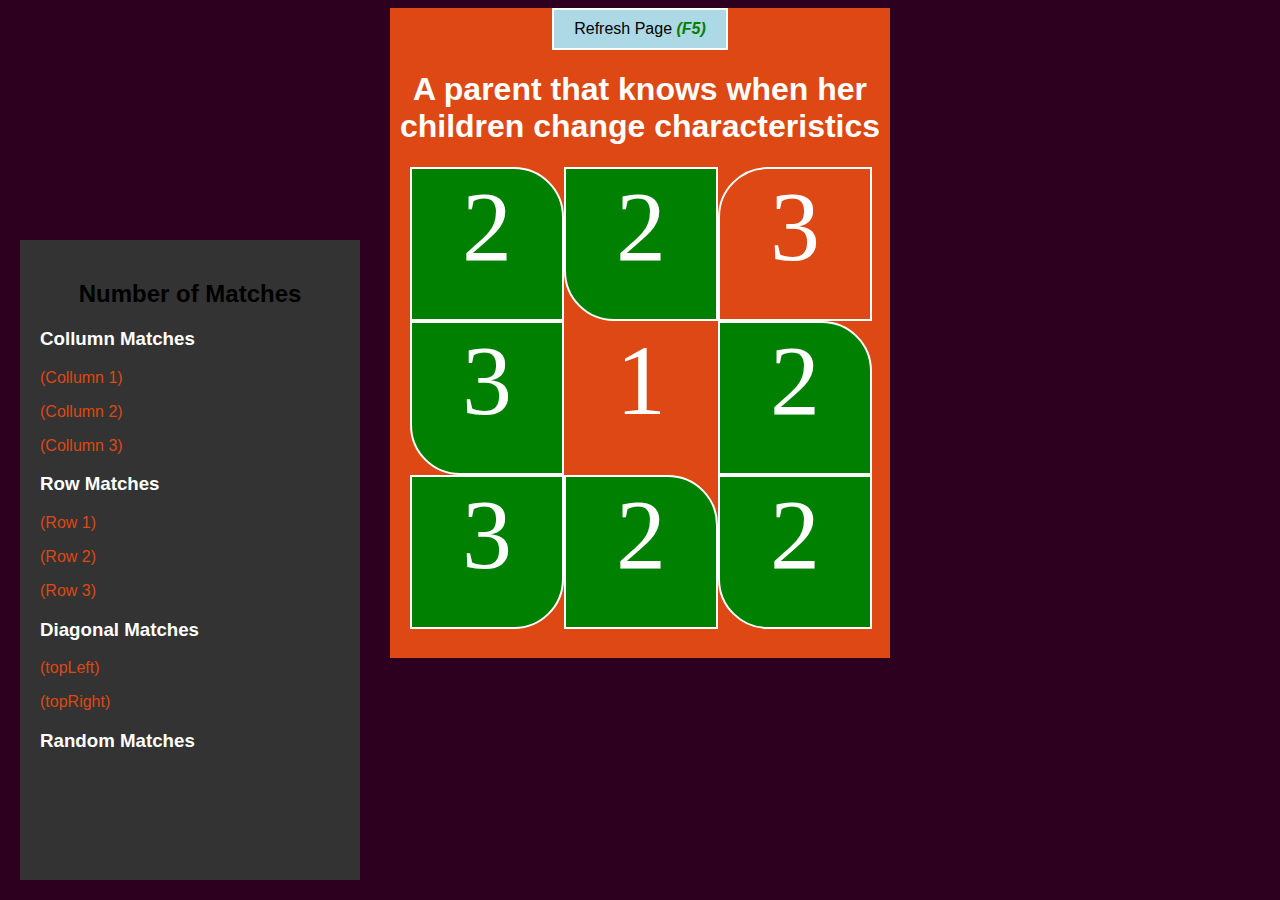
==== Playing/index_parent.html @ b46079b7 "Playing-With-Matches (Using 'for' Loop to Compare Commit)" ====
<!doctype html>
<html>
<head>
  <title>Index</title>
  <link rel="stylesheet" href="styles_parent.css">
<!--Style-->
  <style>

  </style>
</head>

<!-- Body -->
<body>
  <div id="parent">
    <a href="/home/lee/projectCodeX/Playing-With-Matches/index.html">
      Refresh Page <em><strong>
      <span style="color: green">(F5)</span></strong></em> </a>

    <h1><center>A parent that knows when her children change characteristics</h1>


      <div class="number" align="center" id="div1">
      </div>

      <div class="number" align="center" id="div2">
      </div>

      <div class="number" align="center" id="div3">
      </div>

      <div class="number" align="center" id="div4">
      </div>
      <div class="number" align="center" id="div_5">
      </div>

      <div class="number" align="center" id="div6">
      </div>

      <div class="number" align="center" id="div7">
      </div>

      <div class="number" align="center" id="div8">
      </div>
      <div class="number" align="center" id="div9">
      </div>

  </div>

  <div id="message">
    <h2><center>Number of Matches</center></h2>
    <h3>Collumn Matches</h3>
    <p id="col1Match">(Collumn 1)</p>
    <p id="col2Match">(Collumn 2)</p>
    <p id="col3Match">(Collumn 3)</p>
    <h3>Row Matches </h3>
    <p id="rowMatch">(Row 1)</p>
    <p id="rowMatch">(Row 2)</p>
    <p id="rowMatch">(Row 3)</p>
    <h3>Diagonal Matches</h3>
    <p id="diaMatch">(topLeft)</p>
    <p id="diaMatch">(topRight)</p>
    <h3>Random Matches</h3>
    <!-- <p id="ranMatch">(No Matches Yet)</p>
  </div> -->

  <!-- Script -->
  <script type="text/javascript" src="script_parent.js"></script>

</body>
</html>
---- Playing/styles_parent.css ----
body{
  background-color: #2C001E;
}
a:link, a:visited{
  border: white solid 2px;
  background-color: lightblue;
  color: black;
  padding: 10px 20px;
  text-align: center;
  text-decoration: none;
  display: inline-block;
  font-family:sans-serif;
}
a:hover, a:active{

  background-color: white;
}
.number{
  height: 150px;
  width: 150px;
  border: white solid 2px;
  color: white;
  font-size: 100px

}
p{
  color: #DD4814;
}
#div1{
  position: relative;
  float: left;
  right: -20px;
  /*background-color: yellow;*/
  border-top-right-radius: 50px;
}
#div2{
  position: relative;
  float: left;
  right: -20px;
  /*background-color: lightpink;*/
  border-bottom-left-radius: 50px;
}

#div3{
  position: relative;
  float: left;
  right: -20px;
  /*background-color: lightblue;*/
  border-top-left-radius: 50px;
}
#div4{
  position: relative;
  float: left;
  right: -20px;
  /*background-color: purple;*/
  border-bottom-left-radius: 50px;
  text-align: center;
}
#div_5{
  position: relative;
  float: left;
  border: black solid 0px;
  right: -22px;
  bottom: -2px;
  border-top-right-radius: 50px;
  border-bottom-left-radius: 50px;
  /*background-color: lightgreen;*/
  text-align: center;
}
#div6{
  position: relative;
  float: left;
  right: -24px;
  /*background-color: orange;*/
  border-top-right-radius: 50px;
  text-align: center;
}
#div7{
  position: relative;
  float: left;
  right: -20px;
  /*background-color:maroon;*/
  border-bottom-right-radius: 50px;
  text-align: center;
}
#div8{
  position: relative;
  right: -20px;
  float: left;
  /*background-color:gray;*/
  border-top-right-radius: 50px;
  text-align: center;
}
#div9{
  position: relative;
  right: -20px;
  float: left;
  /*background-color:blue;*/
  border-bottom-left-radius: 50px;
  text-align: center;
}

#parent{
  position: relative;
  margin: auto;
  /*background-color: lightgreen;*/
  height: 650px;
  width: 500px;
  text-align: center;
}

h1{
  font-family: sans-serif;
  text-align: center;
  color: white;
}

#message{
  position: absolute;
  float:left;
  bottom: 20px;
  left: 20px;
  width: 300px;
  height: 600px;
  padding: 20px;
  background-color: #333333;
  font-family: sans-serif;
}
h3{
  color: white;
  font-family: sans-serif;
}

.highlight{
  background-color: green;
}
.highlightParent{
  background-color: #DD4814;
}
.highlightParent1{
  background-color: #772953;
}
.highlightParent2{
  background-color: #333333;
}
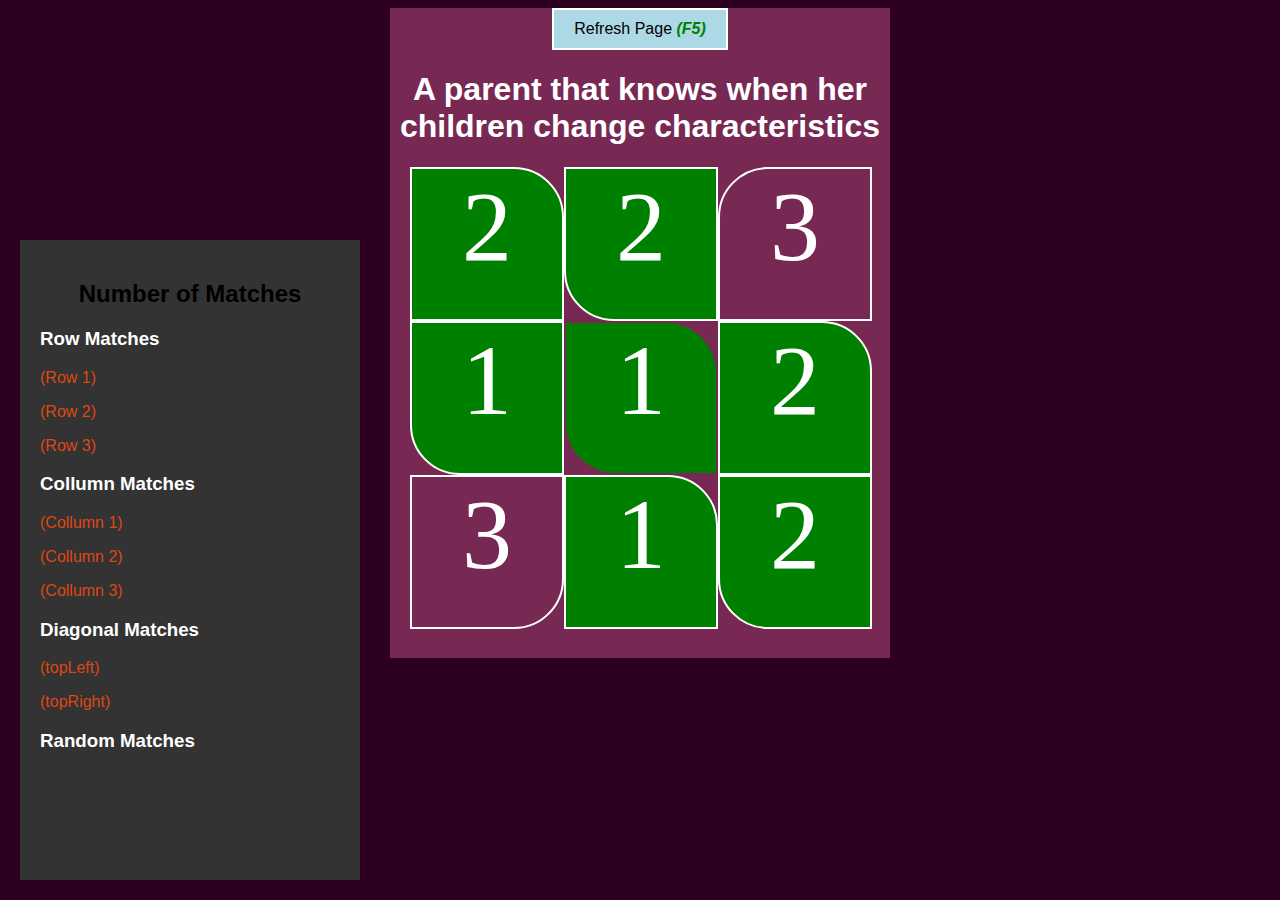
==== commit 141a5aee: "Playing-With-Matches(for Loop*)" ====
--- a/Playing/index_parent.html
+++ b/Playing/index_parent.html
@@ -48,17 +48,20 @@
 
   <div id="message">
     <h2><center>Number of Matches</center></h2>
+
+    <h3>Row Matches </h3>
+    <p id="row1Match">(Row 1)</p>
+    <p id="row2Match">(Row 2)</p>
+    <p id="row3Match">(Row 3)</p>
+
     <h3>Collumn Matches</h3>
     <p id="col1Match">(Collumn 1)</p>
     <p id="col2Match">(Collumn 2)</p>
     <p id="col3Match">(Collumn 3)</p>
-    <h3>Row Matches </h3>
-    <p id="rowMatch">(Row 1)</p>
-    <p id="rowMatch">(Row 2)</p>
-    <p id="rowMatch">(Row 3)</p>
+
     <h3>Diagonal Matches</h3>
-    <p id="diaMatch">(topLeft)</p>
-    <p id="diaMatch">(topRight)</p>
+    <p id="dia1Match">(topLeft)</p>
+    <p id="dia2Match">(topRight)</p>
     <h3>Random Matches</h3>
     <!-- <p id="ranMatch">(No Matches Yet)</p>
   </div> -->
--- a/Playing/styles_parent.css
+++ b/Playing/styles_parent.css
@@ -143,3 +143,12 @@
 .highlightParent2{
   background-color: #333333;
 }
+.highlight5{
+  background-color: #003e92;
+}
+.highlightDia{
+  background-color: #f00941;
+}
+.highlightDia2{
+  background-color: #ff0071;
+}
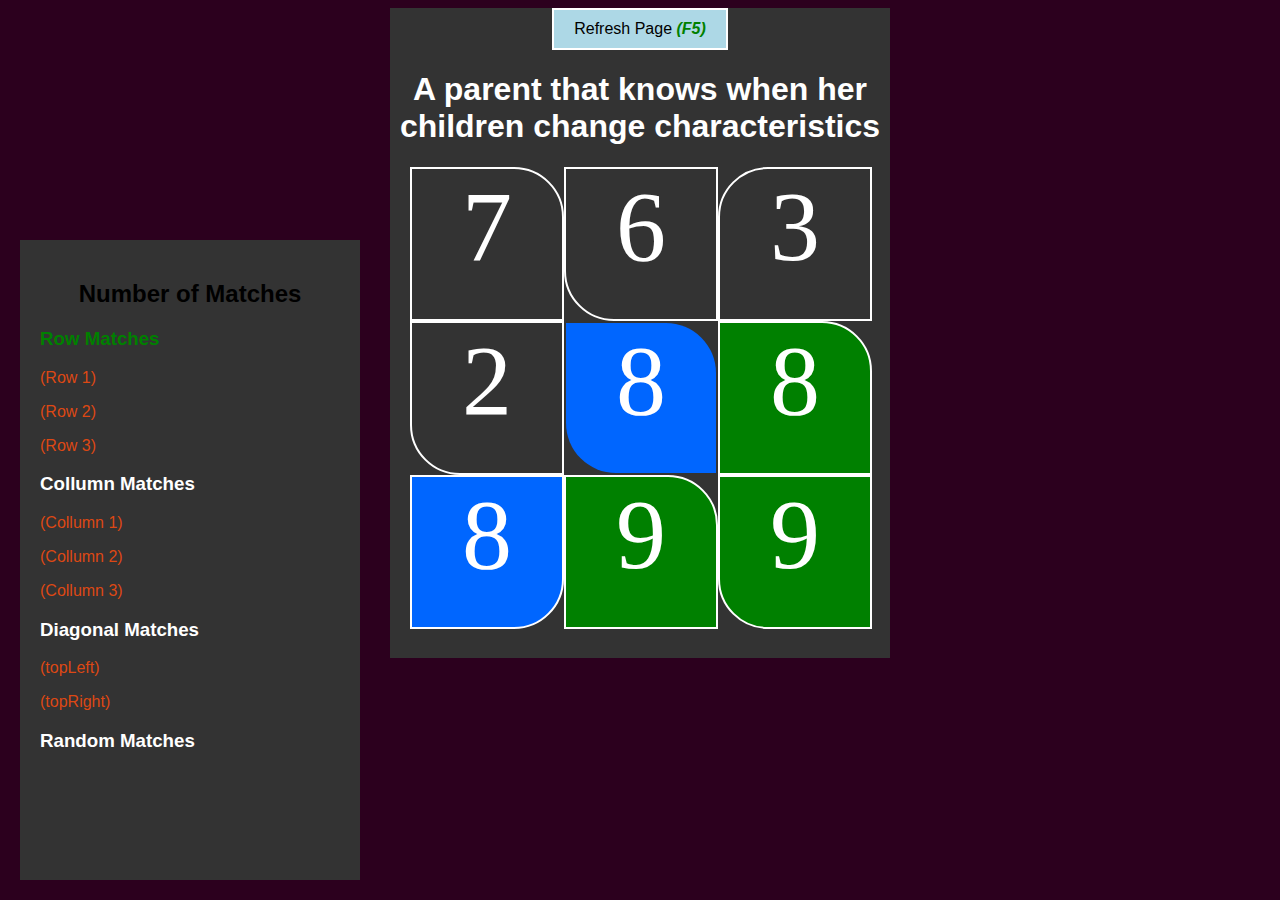
==== commit 71577d0c: "Playing-With-Matches(A Different Parent)" ====
--- a/Playing/index_parent.html
+++ b/Playing/index_parent.html
@@ -49,17 +49,17 @@
   <div id="message">
     <h2><center>Number of Matches</center></h2>
 
-    <h3>Row Matches </h3>
+    <h3 id="rowTex">Row Matches </h3>
     <p id="row1Match">(Row 1)</p>
     <p id="row2Match">(Row 2)</p>
     <p id="row3Match">(Row 3)</p>
 
-    <h3>Collumn Matches</h3>
+    <h3 id="colText">Collumn Matches</h3>
     <p id="col1Match">(Collumn 1)</p>
     <p id="col2Match">(Collumn 2)</p>
     <p id="col3Match">(Collumn 3)</p>
 
-    <h3>Diagonal Matches</h3>
+    <h3 id="diaText">Diagonal Matches</h3>
     <p id="dia1Match">(topLeft)</p>
     <p id="dia2Match">(topRight)</p>
     <h3>Random Matches</h3>
--- a/Playing/styles_parent.css
+++ b/Playing/styles_parent.css
@@ -131,11 +131,30 @@
   font-family: sans-serif;
 }
 
-.highlight{
-  background-color: green;
+.rowTex{
+  color: green;
+}
+.colText{
+  color: #660033;
+}
+.diaText{
+  color: #f00941;
+}
+
+.highlightRow{
+  background-color: #008000;
+}
+.highlightCol{
+  background-color: #b6a504;
 }
 .highlightParent{
   background-color: #DD4814;
+}
+.highlightParentDia{
+  background-color: #660033;
+}
+.highlightParentDia2{
+  background-color: #cccc00;
 }
 .highlightParent1{
   background-color: #772953;
@@ -150,5 +169,5 @@
   background-color: #f00941;
 }
 .highlightDia2{
-  background-color: #ff0071;
+  background-color: #0066ff;
 }
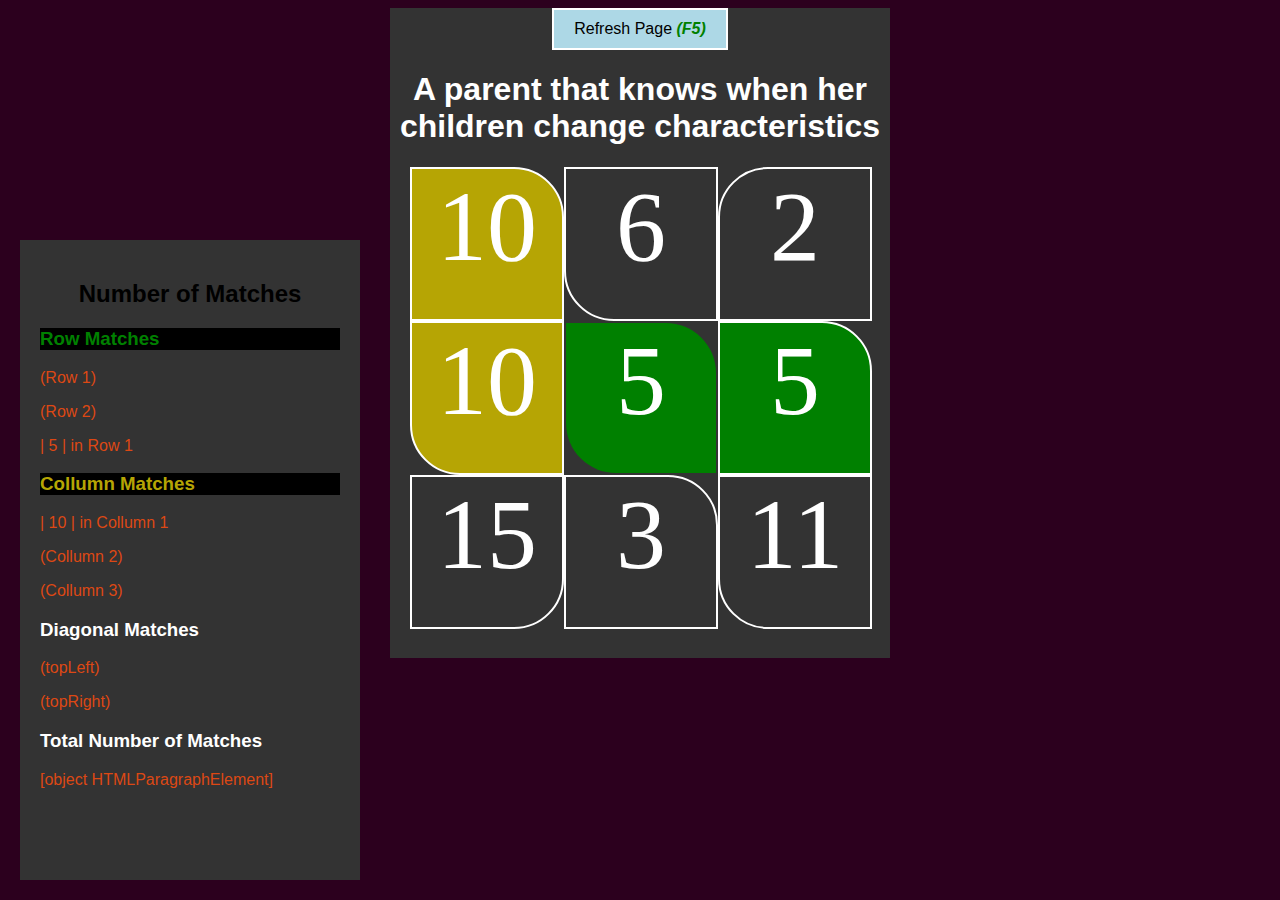
==== commit 3a981bec: "PWM, A for lopp installment Last Commit" ====
--- a/Playing/index_parent.html
+++ b/Playing/index_parent.html
@@ -2,6 +2,7 @@
 <html>
 <head>
   <title>Index</title>
+  <link rel="icon" href="/home/lee/Pictures/ProjectcodeXOrig.png" type="image/png">
   <link rel="stylesheet" href="styles_parent.css">
 <!--Style-->
   <style>
@@ -12,7 +13,7 @@
 <!-- Body -->
 <body>
   <div id="parent">
-    <a href="/home/lee/projectCodeX/Playing-With-Matches/index.html">
+    <a href="/home/lee/projectCodeX/Playing-With-Matches/Playing/index_parent.html">
       Refresh Page <em><strong>
       <span style="color: green">(F5)</span></strong></em> </a>
 
@@ -49,7 +50,7 @@
   <div id="message">
     <h2><center>Number of Matches</center></h2>
 
-    <h3 id="rowTex">Row Matches </h3>
+    <h3 id="rowText">Row Matches </h3>
     <p id="row1Match">(Row 1)</p>
     <p id="row2Match">(Row 2)</p>
     <p id="row3Match">(Row 3)</p>
@@ -62,9 +63,9 @@
     <h3 id="diaText">Diagonal Matches</h3>
     <p id="dia1Match">(topLeft)</p>
     <p id="dia2Match">(topRight)</p>
-    <h3>Random Matches</h3>
-    <!-- <p id="ranMatch">(No Matches Yet)</p>
-  </div> -->
+    <h3>Total Number of Matches</h3>
+    <p id="matchCounter">(No Matches Yet)</p>
+  </div>
 
   <!-- Script -->
   <script type="text/javascript" src="script_parent.js"></script>
--- a/Playing/styles_parent.css
+++ b/Playing/styles_parent.css
@@ -30,14 +30,12 @@
   position: relative;
   float: left;
   right: -20px;
-  /*background-color: yellow;*/
   border-top-right-radius: 50px;
 }
 #div2{
   position: relative;
   float: left;
   right: -20px;
-  /*background-color: lightpink;*/
   border-bottom-left-radius: 50px;
 }
 
@@ -45,14 +43,12 @@
   position: relative;
   float: left;
   right: -20px;
-  /*background-color: lightblue;*/
   border-top-left-radius: 50px;
 }
 #div4{
   position: relative;
   float: left;
   right: -20px;
-  /*background-color: purple;*/
   border-bottom-left-radius: 50px;
   text-align: center;
 }
@@ -64,14 +60,12 @@
   bottom: -2px;
   border-top-right-radius: 50px;
   border-bottom-left-radius: 50px;
-  /*background-color: lightgreen;*/
   text-align: center;
 }
 #div6{
   position: relative;
   float: left;
   right: -24px;
-  /*background-color: orange;*/
   border-top-right-radius: 50px;
   text-align: center;
 }
@@ -79,7 +73,6 @@
   position: relative;
   float: left;
   right: -20px;
-  /*background-color:maroon;*/
   border-bottom-right-radius: 50px;
   text-align: center;
 }
@@ -87,7 +80,6 @@
   position: relative;
   right: -20px;
   float: left;
-  /*background-color:gray;*/
   border-top-right-radius: 50px;
   text-align: center;
 }
@@ -95,7 +87,6 @@
   position: relative;
   right: -20px;
   float: left;
-  /*background-color:blue;*/
   border-bottom-left-radius: 50px;
   text-align: center;
 }
@@ -103,7 +94,6 @@
 #parent{
   position: relative;
   margin: auto;
-  /*background-color: lightgreen;*/
   height: 650px;
   width: 500px;
   text-align: center;
@@ -131,7 +121,7 @@
   font-family: sans-serif;
 }
 
-.rowTex{
+.rowText{
   color: green;
 }
 .colText{
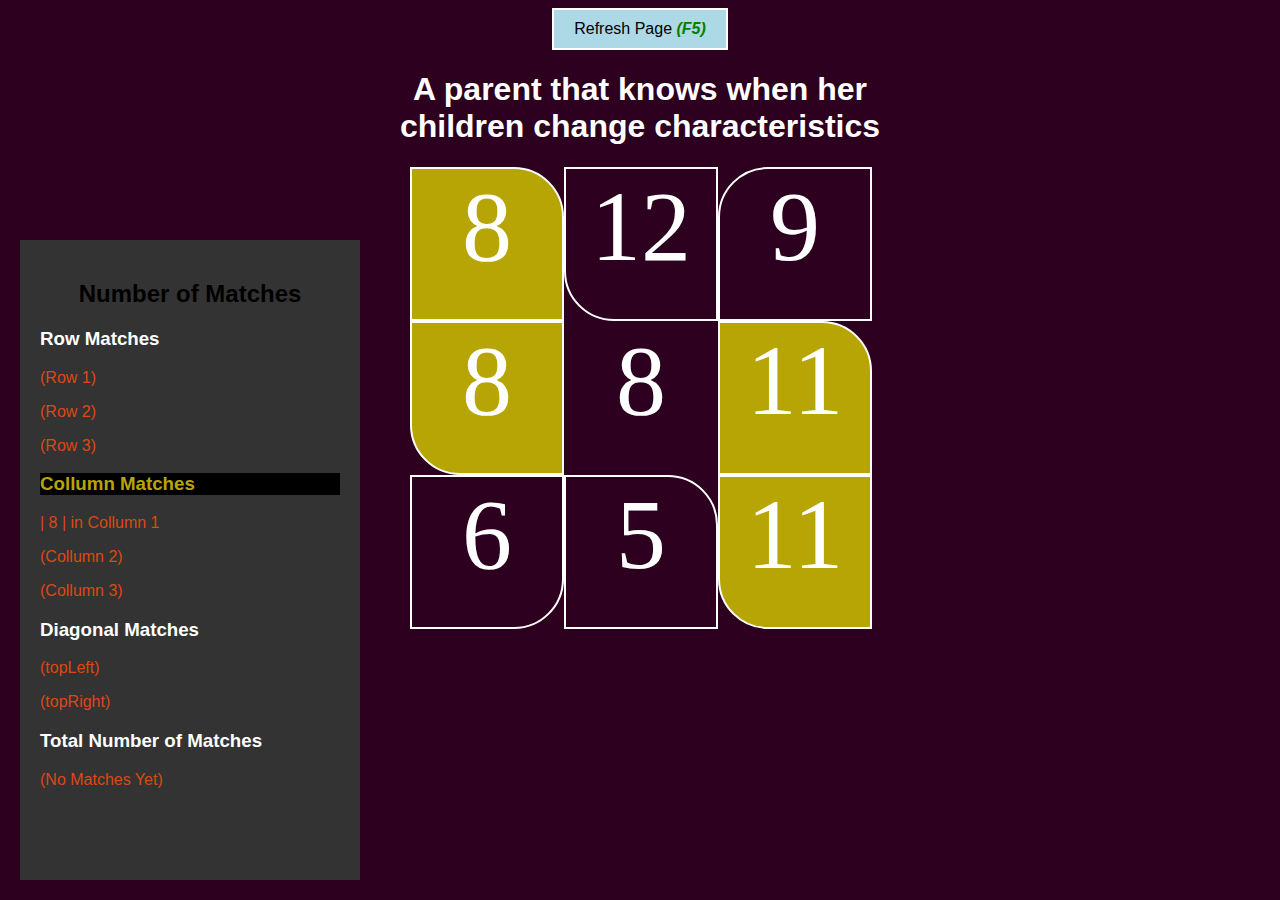
==== commit 9a509e94: "Demo Page P-W-M with updated links" ====
--- a/Playing/index_parent.html
+++ b/Playing/index_parent.html
@@ -2,7 +2,7 @@
 <html>
 <head>
   <title>Index</title>
-  <link rel="icon" href="/home/lee/Pictures/ProjectcodeXOrig.png" type="image/png">
+  <link rel="icon" href="https://mir-s3-cdn-cf.behance.net/project_modules/disp/ecda2f35004471.56e67ca67d444.png" type="image/png">
   <link rel="stylesheet" href="styles_parent.css">
 <!--Style-->
   <style>
